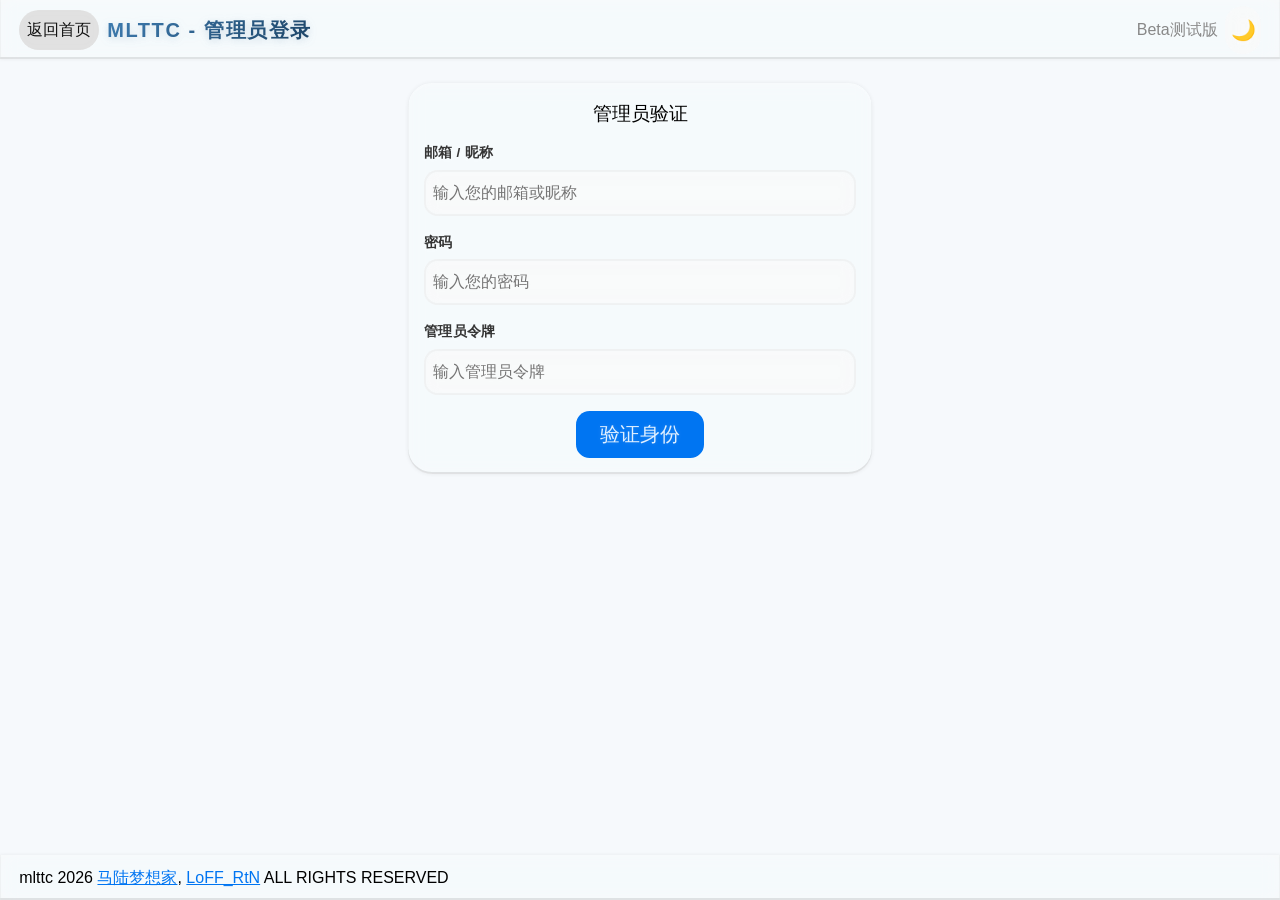
==== index.html @ 86b692af "2" ====
<!DOCTYPE html>
<html lang="zh-CN">

<head>
    <meta charset="UTF-8">
    <meta name="viewport" content="width=device-width, initial-scale=1.0, viewport-fit=cover">
    <title>管理员登录</title>
    <link rel="stylesheet" href="style/index.css">
    <link rel="stylesheet" href="style/timetable.css">
    <script src="lib/ui/init.mjs" type="module"></script>
    <script src="/src/auth-header.js" type="module"></script>
    <!-- Cloudflare Web Analytics -->
    <script defer src='https://static.cloudflareinsights.com/beacon.min.js'
        data-cf-beacon='{"token": "db1de41e202d4b7fbcc030454b8f6a75"}'></script><!-- End Cloudflare Web Analytics -->
</head>

<body>
    <hcw-body-header>
        <hcw-button flat fill style="min-width: 5rem;" id="backBtn">返回首页</hcw-button>
        <div class="logo-area">
            <div class="logo-text">MLTTC - 管理员登录</div>
        </div>
        <p hidden-on-mobile style="margin-left: auto; color: var(--text-muted)">Beta测试版</p>
        <div id="headerAuthArea">
            <hcw-button id="themeToggleBtn" flat icon large aria-label="切换主题">🌙</hcw-button>
        </div>
    </hcw-body-header>

    <hcw-article style="max-width: 32rem; margin: 0 auto;">
        <hcw-card>
            <hcw-card-title style="font-size: 1.2rem; text-align: center;">管理员验证</hcw-card-title>
            <div style="display: flex; flex-direction: column; gap: 1rem; margin-top: 0.5rem;">
                <div class="form-group">
                    <label>邮箱 / 昵称</label>
                    <input hcw-input type="text" id="loginEmail" placeholder="输入您的邮箱或昵称" autocomplete="off">
                </div>
                <div class="form-group">
                    <label>密码</label>
                    <input hcw-input type="password" id="loginPassword" placeholder="输入您的密码">
                </div>
                <div class="form-group">
                    <label>管理员令牌</label>
                    <input hcw-input type="password" id="adminToken" placeholder="输入管理员令牌">
                </div>
                <div id="loginError" class="error-msg" style="display: none;"></div>
                <hcw-button primary large flat id="loginBtn" style="min-width: 8rem; align-self: center;">
                    验证身份
                </hcw-button>
            </div>
        </hcw-card>
    </hcw-article>

    <hcw-body-footer></hcw-body-footer>

    <script>
        const backBtn = document.getElementById('backBtn');
        const loginBtn = document.getElementById('loginBtn');
        const emailInput = document.getElementById('loginEmail');
        const passInput = document.getElementById('loginPassword');
        const tokenInput = document.getElementById('adminToken');
        const errorDiv = document.getElementById('loginError');

        backBtn.addEventListener('click', () => window.location.href = '/index.html');

        loginBtn.addEventListener('click', handleLogin);

        async function handleLogin() {
            const email = emailInput.value.trim();
            const password = passInput.value.trim();
            const token = tokenInput.value.trim();

            // 基本校验
            if (!email) { showError('请输入邮箱或昵称'); return; }
            if (!password) { showError('请输入密码'); return; }
            if (!token) { showError('请输入管理员令牌'); return; }

            loginBtn.disabled = true;
            loginBtn.textContent = '验证中...';

            try {
                // 第一步：调用管理员登录 API（服务端校验邮箱密码 + 管理员权限）
                const res = await fetch('/api/admin-login', {
                    method: 'POST',
                    headers: { 'Content-Type': 'application/json' },
                    body: JSON.stringify({ email, password })
                });

                const data = await res.json();

                if (!res.ok || !data.success) {
                    showError(data.message || '管理员账号或密码错误');
                    loginBtn.disabled = false;
                    loginBtn.textContent = '验证身份';
                    return;
                }

                // 保存 JWT 到 sessionStorage（后续用 Authorization 头发送，绕开 Safari Cookie 限制）
                sessionStorage.setItem('admin_token', data.token);
                sessionStorage.setItem('admin_email', data.email || email);

                // 第二步：获取用户档案，校验管理员令牌
                const adminToken = sessionStorage.getItem('admin_token');
                const profileRes = await fetch('/api/profile', {
                    headers: { 'Authorization': `Bearer ${adminToken}` }
                });

                if (!profileRes.ok) {
                    let errorInfo = '';
                    try {
                        const errorBody = await profileRes.clone().json();
                        errorInfo = JSON.stringify(errorBody);
                    } catch {
                        errorInfo = await profileRes.clone().text();
                    }
                    showError(`获取用户信息失败 (${profileRes.status}): ${errorInfo}`);
                    loginBtn.disabled = false;
                    loginBtn.textContent = '验证身份';
                    return;
                }

                const profileData = await profileRes.json();
                const user = profileData.user || profileData;

                // 校验管理员令牌是否与 USER.adm 匹配（使用宽松比较以兼容类型差异）
                if (!user.adm || user.adm != token) {
                    showError('管理员令牌错误');
                    loginBtn.disabled = false;
                    loginBtn.textContent = '验证身份';
                    return;
                }

                // 验证通过，保存管理员登录状态
                sessionStorage.setItem('admin_logged_in', 'true');

                showError('');
                window.location.href = '/admin-review.html';
            } catch (e) {
                let msg = '网络错误';
                if (e && e.message) msg += `: ${e.message}`;
                else if (e) msg += `: ${String(e)}`;
                showError(msg);
                loginBtn.disabled = false;
                loginBtn.textContent = '验证身份';
            }
        }

        function showError(msg) {
            if (msg) {
                errorDiv.textContent = msg;
                errorDiv.style.display = 'block';
            } else {
                errorDiv.style.display = 'none';
            }
        }

        document.addEventListener('keydown', (e) => {
            if (e.key === 'Enter') handleLogin();
        });
    </script>
</body>

</html>
---- style/index.css ----
@import url('./main.css');
@import url('./derive/deepseek.index.css');
@import url('./derive/group.css');
---- style/timetable.css ----
@import url('./main.css');
@import url('./derive/deepseek.timetable.css');
@import url('./derive/group.css');
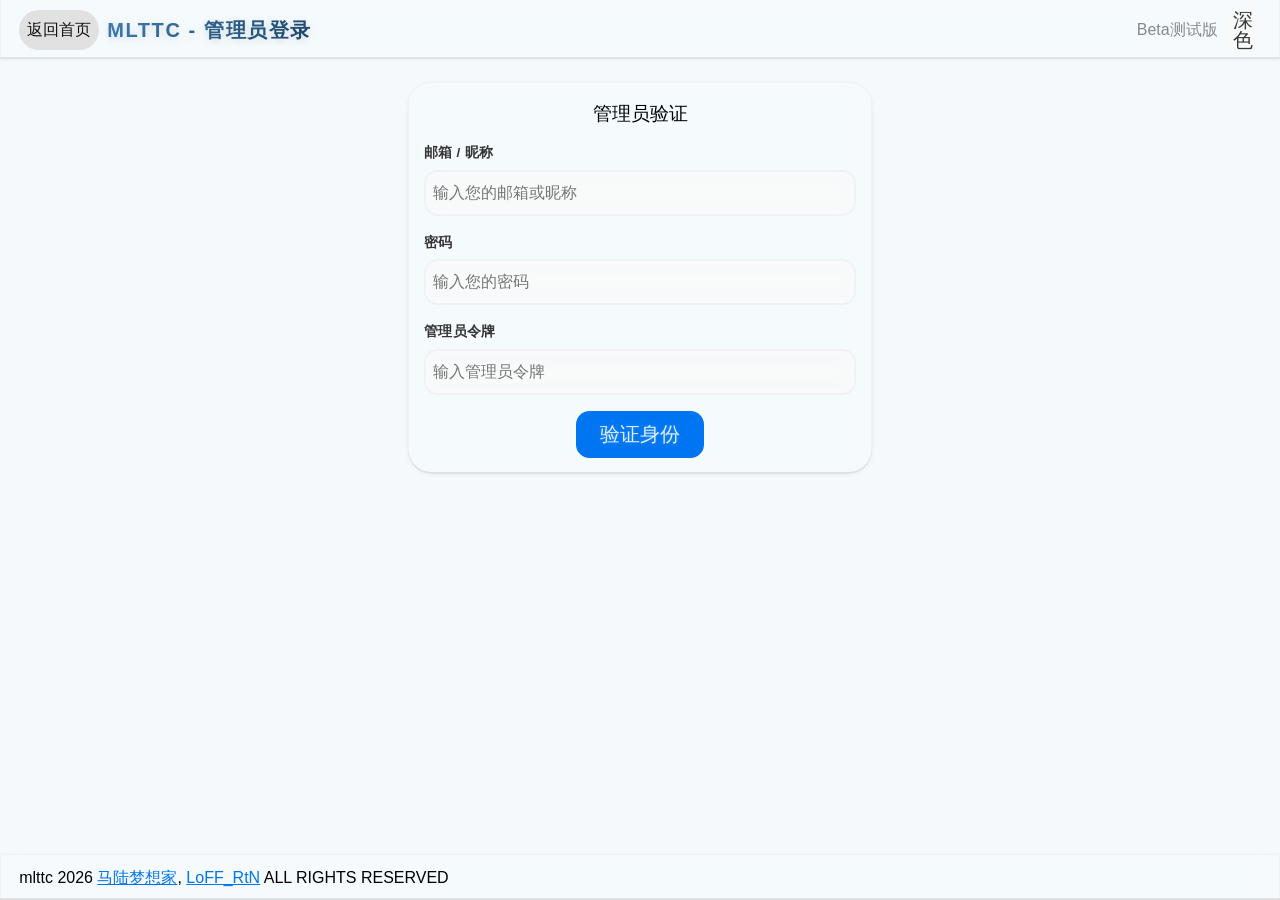
==== commit e4ae37c6: "优化管理员界面" ====
--- a/index.html
+++ b/index.html
@@ -22,7 +22,7 @@
         </div>
         <p hidden-on-mobile style="margin-left: auto; color: var(--text-muted)">Beta测试版</p>
         <div id="headerAuthArea">
-            <hcw-button id="themeToggleBtn" flat icon large aria-label="切换主题">🌙</hcw-button>
+            <hcw-button id="themeToggleBtn" flat icon large aria-label="切换主题">主题</hcw-button>
         </div>
     </hcw-body-header>
 
@@ -133,7 +133,7 @@
                 sessionStorage.setItem('admin_logged_in', 'true');
 
                 showError('');
-                window.location.href = '/admin-review.html';
+                window.location.href = '/admin.html';
             } catch (e) {
                 let msg = '网络错误';
                 if (e && e.message) msg += `: ${e.message}`;
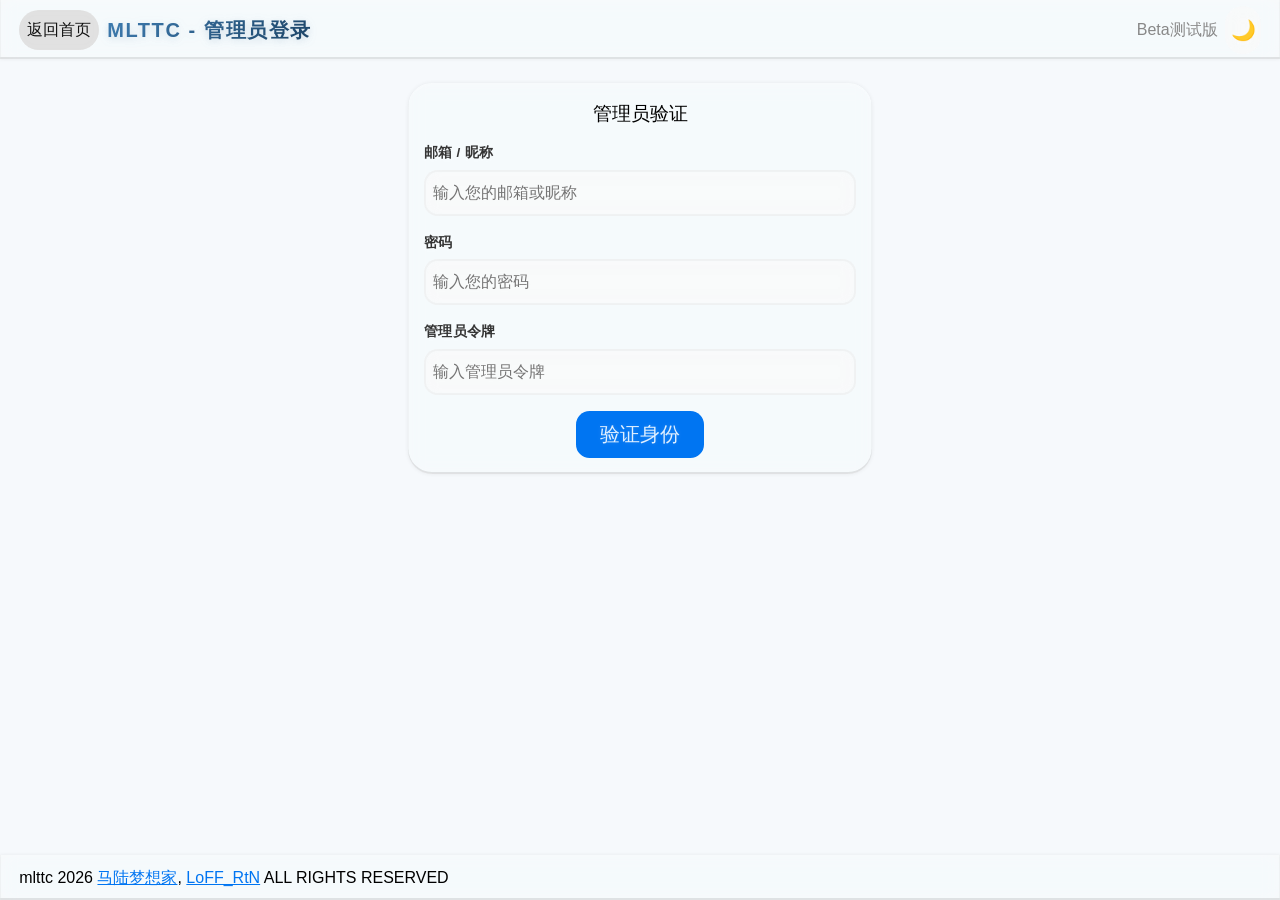
==== commit accc3853: "恢复深色模式表情符号" ====
--- a/index.html
+++ b/index.html
@@ -22,7 +22,7 @@
         </div>
         <p hidden-on-mobile style="margin-left: auto; color: var(--text-muted)">Beta测试版</p>
         <div id="headerAuthArea">
-            <hcw-button id="themeToggleBtn" flat icon large aria-label="切换主题">主题</hcw-button>
+            <hcw-button id="themeToggleBtn" flat icon large aria-label="切换主题">🌙</hcw-button>
         </div>
     </hcw-body-header>
 
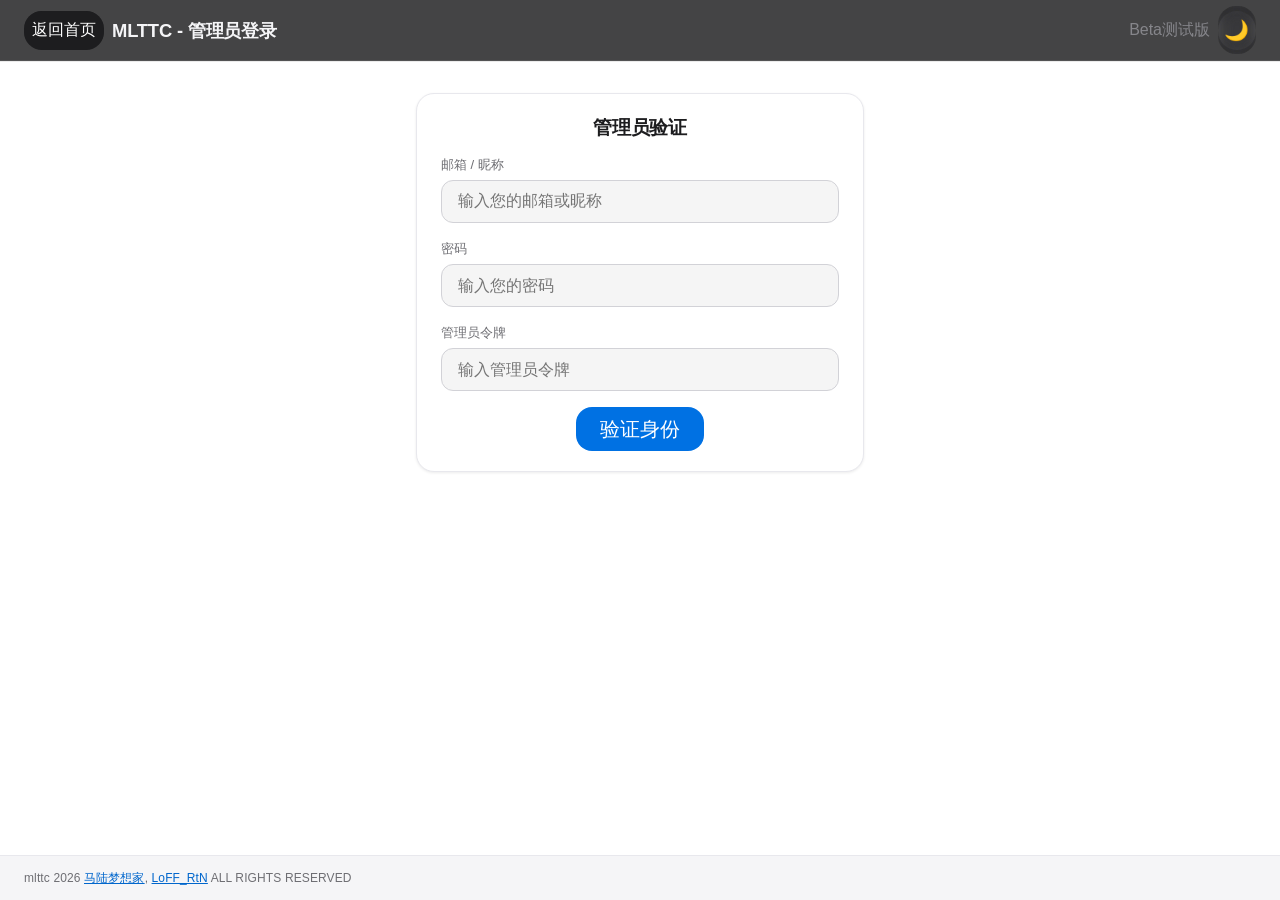
==== commit 82f58329: "增强管理员登录验证，添加管理员令牌检查并优化角色判断逻辑" ====
--- a/index.html
+++ b/index.html
@@ -78,11 +78,11 @@
             loginBtn.textContent = '验证中...';
 
             try {
-                // 第一步：调用管理员登录 API（服务端校验邮箱密码 + 管理员权限）
+                // 调用管理员登录 API：服务端统一校验邮箱密码、adm 列权限与 TAK 管理员令牌
                 const res = await fetch('/api/admin-login', {
                     method: 'POST',
                     headers: { 'Content-Type': 'application/json' },
-                    body: JSON.stringify({ email, password })
+                    body: JSON.stringify({ email, password, adminToken: token })
                 });
 
                 const data = await res.json();
@@ -97,37 +97,6 @@
                 // 保存 JWT 到 sessionStorage（后续用 Authorization 头发送，绕开 Safari Cookie 限制）
                 sessionStorage.setItem('admin_token', data.token);
                 sessionStorage.setItem('admin_email', data.email || email);
-
-                // 第二步：获取用户档案，校验管理员令牌
-                const adminToken = sessionStorage.getItem('admin_token');
-                const profileRes = await fetch('/api/profile', {
-                    headers: { 'Authorization': `Bearer ${adminToken}` }
-                });
-
-                if (!profileRes.ok) {
-                    let errorInfo = '';
-                    try {
-                        const errorBody = await profileRes.clone().json();
-                        errorInfo = JSON.stringify(errorBody);
-                    } catch {
-                        errorInfo = await profileRes.clone().text();
-                    }
-                    showError(`获取用户信息失败 (${profileRes.status}): ${errorInfo}`);
-                    loginBtn.disabled = false;
-                    loginBtn.textContent = '验证身份';
-                    return;
-                }
-
-                const profileData = await profileRes.json();
-                const user = profileData.user || profileData;
-
-                // 校验管理员令牌是否与 USER.adm 匹配（使用宽松比较以兼容类型差异）
-                if (!user.adm || user.adm != token) {
-                    showError('管理员令牌错误');
-                    loginBtn.disabled = false;
-                    loginBtn.textContent = '验证身份';
-                    return;
-                }
 
                 // 验证通过，保存管理员登录状态
                 sessionStorage.setItem('admin_logged_in', 'true');
--- a/style/index.css
+++ b/style/index.css
@@ -1,3 +1,67 @@
-@import url('./main.css');
-@import url('./derive/deepseek.index.css');
-@import url('./derive/group.css');+@import url('./main.css');
+/* 头部右侧认证区域容器 */
+#headerAuthArea {
+    display: flex;
+    align-items: center;
+    gap: 14px;
+}
+
+/* ---------- 按钮网格 ---------- */
+.button-grid {
+    display: grid;
+    grid-template-columns: repeat(auto-fill, minmax(min(15rem, 90vw), 1fr));
+    gap: 1.25rem;
+    margin-top: .25rem;
+}
+
+@media(max-width: 768px) {
+    .button-grid {
+        grid-template-columns: repeat(auto-fill, minmax(min(12rem, 90vw), 1fr));
+    }
+}
+
+@media(max-width: 480px) {
+    .button-grid {
+        grid-template-columns: 1fr;
+    }
+}
+
+@keyframes modalFadeIn {
+    from {
+        opacity: 0;
+    }
+
+    to {
+        opacity: 1;
+    }
+}
+
+@keyframes modalSlideUp {
+    from {
+        opacity: 0;
+        transform: translateY(30px) scale(0.96);
+    }
+
+    to {
+        opacity: 1;
+        transform: translateY(0) scale(1);
+    }
+}
+
+/* Apple 风格错误提示 */
+.error-msg {
+    margin-top: 8px;
+    padding: 10px 16px;
+    font-size: 0.82rem;
+    color: var(--danger);
+    background: rgba(255, 59, 48, 0.08);
+    border: 1px solid rgba(255, 59, 48, 0.25);
+    border-radius: var(--radius-sm);
+    font-weight: 500;
+    display: none;
+}
+
+[data-theme="dark"] .error-msg {
+    background: rgba(255, 69, 58, 0.15);
+    border-color: rgba(255, 69, 58, 0.3);
+}
--- a/style/timetable.css
+++ b/style/timetable.css
@@ -1,3 +1,1167 @@
 @import url('./main.css');
-@import url('./derive/deepseek.timetable.css');
-@import url('./derive/group.css');+/* ============================================
+   时刻表查询系统 - 液态玻璃样式表
+   设计风格：现代简约 · 柔和光影 · 温暖专业
+   完全适配 index.html 中的 class 结构
+   （基于原版升级为磨砂玻璃质感）
+   ============================================ */
+
+/* ---------- 布局溢出控制 ---------- */
+html, body {
+    /* hidden 仅作旧浏览器回退；clip 不创建滚动容器，保证顶部导航栏 sticky 悬浮跟随 */
+    overflow-x: hidden;
+    overflow-x: clip;
+    max-width: 100%;
+}
+
+hcw-article,
+[hcw-article] {
+    overflow: hidden;
+}
+
+/* ---------- 菜单栏 .menu-bar ---------- */
+.menu-bar {
+    display: flex;
+    flex-wrap: wrap;
+    gap: 1rem;
+    justify-content: center;
+    padding: 4px 0;
+}
+
+.menu-btn {
+    flex: 1 1 auto;
+    min-width: 100px;
+    font-size: 0.95rem;
+    font-weight: 500;
+    font-family: var(--font-family);
+    letter-spacing: 0.01em;
+    border: 1px solid var(--border);
+    border-radius: var(--radius-full);
+    cursor: pointer;
+    transition:
+        all var(--transition-normal),
+        transform var(--transition-fast);
+    position: relative;
+    white-space: nowrap;
+    -webkit-user-select: none;
+    user-select: none;
+    -webkit-tap-highlight-color: transparent;
+    outline: none;
+    color: var(--text-secondary);
+    background-color: var(--bg-hover);
+}
+
+.menu-btn[primary] {
+    background-color: var(--primary);
+    border-color: var(--primary);
+    color: #fff;
+}
+
+.menu-btn:hover {
+    background-color: var(--button-bg-hl);
+}
+
+.menu-btn[primary]:hover {
+    background-color: var(--primary-hl);
+}
+
+.menu-btn:focus-visible {
+    box-shadow: var(--shadow-focus);
+}
+
+/* ---------- 表单面板 .form-panel ---------- */
+.form-panel {
+    display: flex;
+    flex-direction: column;
+    gap: 16px;
+}
+
+@keyframes cardEnter {
+    from {
+        opacity: 0;
+        transform: translateY(16px);
+    }
+
+    to {
+        opacity: 1;
+        transform: translateY(0);
+    }
+}
+
+.form-card.hidden {
+    display: none !important;
+}
+
+/* ---------- 两列网格 .grid-2col ---------- */
+.grid-2col {
+    display: grid;
+    grid-template-columns: 1fr 1fr;
+    gap: 18px 16px;
+    align-items: start;
+}
+
+.grid-2col .full-width {
+    grid-column: 1 / -1;
+}
+
+/* ---------- 表单组 .form-group ---------- */
+.form-group {
+    display: flex;
+    flex-direction: column;
+    gap: 6px;
+}
+
+.form-group label {
+    font-size: 0.82rem;
+    font-weight: 500;
+    color: var(--text-secondary);
+    letter-spacing: -0.005em;
+    display: flex;
+    align-items: center;
+    gap: 6px;
+}
+
+.form-group label .optional {
+    font-weight: 400;
+    font-size: 0.78rem;
+    color: var(--text-muted);
+    letter-spacing: 0.01em;
+}
+
+/* 覆盖 label 内可能存在的内联样式 span */
+.form-group label span {
+    font-weight: 700;
+    font-size: 0.9rem;
+    line-height: 1;
+}
+
+.form-group [name="time1"],
+.form-group [name="time2"] {
+    width: 100%;
+    padding: 12px 16px;
+    font-size: 0.92rem;
+    font-family: var(--font-family);
+    color: var(--input-color);
+    background-color: var(--input-bg);
+    border: 1px solid var(--border);
+    border-radius: var(--radius-sm);
+    transition: all var(--transition-fast), box-shadow var(--transition-normal);
+    outline: none;
+    letter-spacing: 0.01em;
+    resize: vertical;
+    min-height: 100px;
+    line-height: 1.6;
+}
+
+.form-group [name="time1"]:focus,
+.form-group [name="time2"]:focus {
+    border-color: var(--primary);
+    box-shadow: var(--shadow-focus);
+}
+
+.max-width {
+    width: 100%;
+}
+
+.lp {
+    font-size: 0.65rem;
+    letter-spacing: 0.02em;
+    opacity: 1;
+}
+
+/* ---------- 表单验证状态 ---------- */
+/* 输入框验证状态 */
+.form-group .input-valid {
+    border-color: var(--success) !important;
+}
+
+.form-group .input-invalid {
+    border-color: var(--danger) !important;
+}
+
+.form-group .input-warning-state {
+    border-color: var(--warning) !important;
+}
+
+.form-group .input-default {
+    border-color: #8881 !important;
+}
+
+/* 验证提示文字状态 */
+.lp.lp-valid {
+    color: var(--success) !important;
+    display: block !important;
+}
+
+.lp.lp-invalid {
+    color: var(--danger) !important;
+    display: block !important;
+}
+
+.lp.lp-warning {
+    color: var(--warning) !important;
+    display: block !important;
+}
+
+.lp.lp-hide {
+    display: none !important;
+}
+
+/* 提示性按钮组 */
+.validation-btn-group {
+    display: flex;
+    gap: 8px;
+    margin-top: 4px;
+}
+
+/* ---------- 结果卡片 .result-card ---------- */
+.result-card {
+    margin-top: 18px;
+    padding: 16px 20px;
+    border-radius: var(--radius-sm);
+    font-size: 0.88rem;
+    line-height: 1.6;
+    border: 1px solid var(--border-light);
+    background: var(--bg-card);
+    color: var(--text-secondary);
+    box-shadow: var(--shadow-xs);
+    animation: resultSlideIn 0.35s cubic-bezier(0.22, 0.61, 0.36, 1) forwards;
+    word-break: break-all;
+}
+
+@keyframes resultSlideIn {
+    from {
+        opacity: 0;
+        transform: translateY(-8px);
+    }
+
+    to {
+        opacity: 1;
+        transform: translateY(0);
+    }
+}
+
+.result-card.hidden {
+    display: none !important;
+}
+
+/* 结果卡片状态变体（JS 动态添加时生效） */
+.result-card.success {
+    background: var(--success);
+    color: var(--success-light);
+}
+
+.result-card.error {
+    background: var(--danger);
+    color: var(--danger-light);
+}
+
+.result-card.info {
+    background: var(--bg-page);
+    color: var(--on-bg-page);
+}
+
+/* 结果卡片内部常见元素 */
+.result-card p {
+    margin: 4px 0;
+}
+
+.result-card strong {
+    color: var(--text-primary);
+    font-weight: 600;
+}
+
+.result-card code,
+.result-card .id-highlight {
+    font-family: var(--font-mono);
+    background: var(--bg-hover);
+    padding: 2px 10px;
+    border-radius: var(--radius-full);
+    font-size: 0.85em;
+    letter-spacing: 0.02em;
+}
+
+/* ---------- 页脚 ---------- */
+footer {
+    text-align: center;
+    padding: 20px 16px;
+    font-size: 0.75rem;
+    color: var(--footer-text);
+    letter-spacing: 0.01em;
+    border-top: 1px solid var(--border-light);
+    margin-top: 8px;
+    background: var(--footer-bg);
+}
+
+footer::before {
+    content: '';
+    font-size: 0.85rem;
+}
+
+/* ---------- 搜索结果区域 .result-area ---------- */
+.result-area {
+    animation: resultSlideIn 0.35s cubic-bezier(0.22, 0.61, 0.36, 1) forwards;
+}
+
+.result-area.hidden {
+    display: none !important;
+}
+
+.result-header {
+    display: flex;
+    align-items: center;
+    justify-content: space-between;
+    margin-bottom: 12px;
+    padding: 0 4px;
+}
+
+#result-count {
+    font-size: 0.85rem;
+    font-weight: 600;
+    color: var(--text-secondary);
+}
+
+/* ---------- 结果列表 ---------- */
+.result-list {
+    display: flex;
+    flex-direction: column;
+    gap: 12px;
+}
+
+/* 搜索页：一行显示 2 个结果（不影响个人主页的竖向列表） */
+#search-result .result-list {
+    display: grid;
+    grid-template-columns: repeat(2, 1fr);
+    gap: 12px;
+}
+
+@media (max-width: 600px) {
+    #search-result .result-list {
+        grid-template-columns: 1fr;
+    }
+}
+
+/* ---------- 结果卡片项 ---------- */
+.result-item {
+    background: var(--bg-card);
+    border: 1px solid var(--border-light);
+    border-radius: var(--radius-md);
+    padding: 18px 20px;
+    box-shadow: var(--shadow-xs);
+    transition: all var(--transition-fast);
+    animation: cardEnter 0.3s ease forwards;
+    opacity: 0;
+    transform: translateY(8px);
+    cursor: pointer;
+}
+
+.result-item:hover {
+    box-shadow: var(--shadow-md);
+    border-color: var(--primary);
+    transform: translateY(-2px);
+}
+
+.result-item-header {
+    display: flex;
+    align-items: center;
+    justify-content: space-between;
+    margin-bottom: 12px;
+    padding-bottom: 10px;
+    border-bottom: 1px solid var(--border-light);
+}
+
+.result-item-id {
+    font-family: var(--font-mono);
+    font-size: 0.72rem;
+    color: var(--text-muted);
+    background: var(--bg-hover);
+    padding: 3px 10px;
+    border-radius: var(--radius-full);
+    letter-spacing: 0.02em;
+}
+
+.result-item-route {
+    font-size: 0.98rem;
+    font-weight: 700;
+    color: var(--text-primary);
+    letter-spacing: -0.01em;
+}
+
+.result-item-body {
+    display: flex;
+    flex-direction: column;
+    gap: 8px;
+}
+
+.result-item-stations {
+    display: flex;
+    align-items: center;
+    gap: 6px;
+    flex-wrap: wrap;
+    font-size: 0.85rem;
+}
+
+.station-label {
+    color: var(--text-muted);
+    font-size: 0.78rem;
+}
+
+.station-name {
+    font-weight: 600;
+    color: var(--text-secondary);
+}
+
+.station-arrow {
+    color: var(--primary);
+    font-weight: 700;
+    margin: 0 2px;
+}
+
+.result-item-times {
+    display: flex;
+    flex-direction: column;
+    gap: 4px;
+    font-size: 0.82rem;
+}
+
+.time-row {
+    display: flex;
+    gap: 8px;
+    align-items: baseline;
+}
+
+.time-label {
+    color: var(--text-muted);
+    min-width: 5.5rem;
+    font-size: 0.78rem;
+    flex-shrink: 0;
+}
+
+.time-value {
+    color: var(--text-secondary);
+    font-family: var(--font-mono);
+    font-size: 0.8rem;
+    word-break: break-all;
+    line-height: 1.4;
+}
+
+.result-item-note {
+    font-size: 0.8rem;
+    color: var(--accent);
+    background: var(--accent-light);
+    border: 1px solid rgba(255, 149, 0, 0.2);
+    padding: 4px 12px;
+    border-radius: var(--radius-full);
+    margin-top: 2px;
+}
+
+.result-item-meta {
+    display: flex;
+    gap: 16px;
+    font-size: 0.75rem;
+    color: var(--text-muted);
+    margin-top: 4px;
+    padding-top: 6px;
+    border-top: 1px dashed var(--border-light);
+}
+
+/* .result-item-actions moved to group.css */
+
+/* 结果页脚 */
+.result-footer {
+    display: flex;
+    justify-content: center;
+    margin-top: 16px;
+    padding-top: 12px;
+    border-top: 1px solid var(--border-light);
+}
+
+/* 结果区域响应式 */
+@media (max-width: 768px) {
+    .result-item {
+        padding: 12px 14px;
+    }
+
+    .result-item-route {
+        font-size: 0.9rem;
+    }
+
+    .result-item-stations {
+        font-size: 0.82rem;
+    }
+
+    .result-item-meta {
+        flex-direction: column;
+        gap: 4px;
+    }
+
+    .time-row {
+        flex-direction: column;
+        gap: 2px;
+    }
+
+    .time-label {
+        min-width: auto;
+    }
+}
+
+/* ---------- 响应式设计 ---------- */
+@media (max-width: 768px) {
+    .menu-bar {
+        gap: .25rem;
+    }
+
+    .menu-btn {
+        min-width: 80px;
+        border-radius: var(--radius-sm);
+    }
+
+    .grid-2col {
+        grid-template-columns: 1fr;
+        gap: 14px;
+    }
+
+    .btn-group {
+        gap: 8px;
+        margin-top: 16px;
+    }
+
+    .result-card {
+        padding: 14px 16px;
+        font-size: 0.84rem;
+    }
+}
+
+@media (max-width: 480px) {
+    .menu-btn {
+        min-width: 60px;
+        flex: 1 1 calc(50% - 6px);
+        border-radius: var(--radius-xs);
+    }
+
+    .form-group label {
+        font-size: 0.8rem;
+    }
+
+    .form-group input[type="text"] {
+        padding: 10px 12px;
+        font-size: 0.84rem;
+        border-radius: var(--radius-xs);
+    }
+
+    .result-card {
+        padding: 12px 14px;
+        font-size: 0.8rem;
+        border-radius: var(--radius-xs);
+    }
+
+    footer {
+        font-size: 0.72rem;
+        padding: 14px 10px;
+    }
+}
+
+@media (min-width: 1024px) {
+    .grid-2col {
+        gap: 22px 20px;
+    }
+}
+
+/* ---------- 辅助与无障碍 ---------- */
+@media (prefers-reduced-motion: reduce) {
+
+    *,
+    *::before,
+    *::after {
+        animation-duration: 0.01ms !important;
+        animation-iteration-count: 1 !important;
+        transition-duration: 0.01ms !important;
+    }
+
+    html {
+        scroll-behavior: auto;
+    }
+}
+
+@media (prefers-contrast: high) {
+    :root {
+        --border: #767676;
+        --border-light: #888;
+        --text-muted: #555;
+        --text-placeholder: #666;
+    }
+
+    .form-group input[type="text"] {
+        border-width: 2px;
+    }
+
+    .menu-btn {
+        border-width: 2px;
+    }
+}
+
+@media print {
+    body {
+        background: #fff;
+        padding: 0;
+    }
+
+    .dashboard {
+        max-width: 100%;
+        box-shadow: none;
+    }
+
+    .menu-bar,
+    .btn-group,
+    .btn-primary,
+    .btn-secondary {
+        display: none;
+    }
+
+    .result-card {
+        border: 1px solid #ccc;
+        background: #fafafa;
+    }
+}
+
+/* ============================================
+   深色结果页样式（Apple 深色模式）
+   设计风格：深色背景 · 高对比 · 蓝强调
+   ============================================ */
+
+/* ── 结果区域容器 ── */
+[data-theme="dark"] .result-area {
+    margin-top: 28px;
+    background: var(--bg-card);
+    border: 1px solid var(--border-light);
+    border-radius: var(--radius-md);
+    padding: 20px 20px 16px;
+    max-width: 100%;
+    box-sizing: border-box;
+    overflow-x: hidden;
+}
+
+/* ── 结果头部 ── */
+[data-theme="dark"] .result-area .result-header {
+    display: flex;
+    align-items: center;
+    justify-content: space-between;
+    margin-bottom: 14px;
+    padding: 0 2px 12px;
+    border-bottom: 1px solid var(--border-light);
+}
+
+[data-theme="dark"] .result-area #result-count {
+    font-size: 0.82rem;
+    font-weight: 600;
+    color: var(--text-secondary);
+    letter-spacing: 0.01em;
+}
+
+/* ── 结果列表 ── */
+[data-theme="dark"] .result-area .result-list {
+    display: flex;
+    flex-direction: column;
+    gap: 12px;
+}
+
+/* ── 结果卡片项 ── */
+[data-theme="dark"] .result-area .result-item {
+    background: var(--bg-card);
+    border: 1px solid var(--border-light);
+    border-radius: var(--radius-sm);
+    padding: 14px 16px;
+    box-shadow: var(--shadow-xs);
+    transition: all 0.25s ease;
+    animation: resultItemIn 0.35s cubic-bezier(0.22, 0.61, 0.36, 1) forwards;
+    opacity: 0;
+    transform: translateY(8px);
+    max-width: 100%;
+    box-sizing: border-box;
+    overflow: hidden;
+    cursor: pointer;
+}
+
+@keyframes resultItemIn {
+    to {
+        opacity: 1;
+        transform: translateY(0);
+    }
+}
+
+[data-theme="dark"] .result-area .result-item:hover {
+    border-color: var(--primary);
+    box-shadow: var(--shadow-md);
+}
+
+[data-theme="dark"] .result-area .result-item-header {
+    display: flex;
+    align-items: center;
+    justify-content: space-between;
+    margin-bottom: 10px;
+    padding-bottom: 8px;
+    border-bottom: 1px solid var(--border-light);
+}
+
+[data-theme="dark"] .result-area .result-item-id {
+    font-family: var(--font-mono);
+    font-size: 0.72rem;
+    color: var(--text-muted);
+    background: var(--bg-hover);
+    padding: 2px 10px;
+    border-radius: var(--radius-full);
+    letter-spacing: 0.02em;
+}
+
+[data-theme="dark"] .result-area .result-item-route {
+    font-size: 0.92rem;
+    font-weight: 700;
+    color: var(--text-primary);
+    letter-spacing: -0.01em;
+}
+
+[data-theme="dark"] .result-area .result-item-body {
+    display: flex;
+    flex-direction: column;
+    gap: 8px;
+}
+
+[data-theme="dark"] .result-area .result-item-stations {
+    display: flex;
+    align-items: center;
+    gap: 6px;
+    flex-wrap: wrap;
+    font-size: 0.85rem;
+}
+
+[data-theme="dark"] .result-area .station-label {
+    color: var(--text-muted);
+    font-size: 0.76rem;
+}
+
+[data-theme="dark"] .result-area .station-name {
+    font-weight: 600;
+    color: var(--text-secondary);
+}
+
+[data-theme="dark"] .result-area .station-arrow {
+    color: var(--primary);
+    opacity: 0.8;
+    font-weight: 700;
+    margin: 0 2px;
+}
+
+[data-theme="dark"] .result-area .result-item-note {
+    font-size: 0.78rem;
+    color: var(--accent);
+    background: var(--accent-light);
+    border: 1px solid rgba(255, 179, 64, 0.25);
+    padding: 4px 12px;
+    border-radius: var(--radius-full);
+}
+
+[data-theme="dark"] .result-area .result-item-meta {
+    display: flex;
+    gap: 16px;
+    font-size: 0.74rem;
+    color: var(--text-muted);
+    margin-top: 4px;
+    padding-top: 6px;
+    border-top: 1px dashed var(--border-light);
+}
+
+[data-theme="dark"] .result-area .result-item-actions {
+    display: flex;
+    justify-content: flex-end;
+    margin-top: 8px;
+    padding-top: 8px;
+    border-top: 1px solid var(--border-light);
+}
+
+/* ── 查看详情按钮 (缩小版) ── */
+[data-theme="dark"] .result-area .view-detail-btn {
+    display: inline-flex;
+    align-items: center;
+    justify-content: center;
+    gap: 3px;
+    min-width: 3.6rem;
+    padding: 4px 12px;
+    font-size: 0.72rem;
+    font-weight: 500;
+    background: var(--button-bg);
+    color: var(--text-secondary);
+    border: 1px solid var(--border-light);
+    border-radius: var(--radius-full);
+    cursor: pointer;
+    transition: all 0.2s ease;
+    letter-spacing: 0.01em;
+    line-height: 1.3;
+}
+
+[data-theme="dark"] .result-area .view-detail-btn:hover {
+    background: var(--button-bg-hl);
+    color: #fff;
+    border-color: var(--primary);
+}
+
+[data-theme="dark"] .result-area .view-detail-btn:active {
+    transform: scale(0.96);
+}
+
+/* ── 结果页脚 + 关闭按钮 ── */
+[data-theme="dark"] .result-area .result-footer {
+    display: flex;
+    justify-content: center;
+    margin-top: 14px;
+    padding-top: 10px;
+    border-top: 1px solid var(--border-light);
+    max-width: 100%;
+    box-sizing: border-box;
+    overflow: hidden;
+}
+
+[data-theme="dark"] .result-area #result-close-btn {
+    display: inline-flex;
+    align-items: center;
+    justify-content: center;
+    gap: 6px;
+    min-width: 7rem;
+    padding: 8px 20px;
+    font-size: 0.82rem;
+    font-weight: 500;
+    background: var(--button-bg);
+    color: var(--text-secondary);
+    border: 1px solid var(--border-light);
+    border-radius: var(--radius-full);
+    cursor: pointer;
+    transition: all 0.25s ease;
+    letter-spacing: 0.02em;
+}
+
+[data-theme="dark"] .result-area #result-close-btn::before {
+    content: '✕';
+    font-size: 0.7rem;
+    opacity: 0.6;
+    transition: opacity 0.2s ease;
+}
+
+[data-theme="dark"] .result-area #result-close-btn:hover {
+    background: rgba(255, 69, 58, 0.15);
+    color: var(--danger);
+    border-color: rgba(255, 69, 58, 0.35);
+}
+
+[data-theme="dark"] .result-area #result-close-btn:hover::before {
+    opacity: 1;
+}
+
+[data-theme="dark"] .result-area #result-close-btn:active {
+    transform: scale(0.96);
+}
+
+/* ── 时间显示 ── */
+[data-theme="dark"] .result-area .time-value {
+    color: var(--text-secondary);
+    font-family: var(--font-mono);
+    font-size: 0.78rem;
+}
+
+[data-theme="dark"] .result-area .time-label {
+    color: var(--text-muted);
+    font-size: 0.76rem;
+    min-width: 5.5rem;
+    flex-shrink: 0;
+}
+
+/* ── 结果区域响应式 ── */
+@media (max-width: 768px) {
+    [data-theme="dark"] .result-area {
+        margin-top: 22px;
+        padding: 16px 14px 14px;
+    }
+
+    [data-theme="dark"] .result-area .result-item {
+        padding: 12px 12px;
+    }
+
+    [data-theme="dark"] .result-area .result-item-route {
+        font-size: 0.85rem;
+    }
+
+    [data-theme="dark"] .result-area .result-item-meta {
+        flex-direction: column;
+        gap: 2px;
+    }
+
+    [data-theme="dark"] .result-area .result-header {
+        flex-wrap: wrap;
+        gap: 6px;
+    }
+
+    [data-theme="dark"] .result-area #result-close-btn {
+        min-width: 5rem;
+        padding: 6px 14px;
+        font-size: 0.78rem;
+    }
+}
+
+@media (max-width: 480px) {
+    [data-theme="dark"] .result-area {
+        margin-top: 16px;
+        padding: 12px 10px 12px;
+        border-radius: var(--radius-sm);
+    }
+
+    [data-theme="dark"] .result-area .result-item {
+        padding: 10px 10px;
+    }
+
+    [data-theme="dark"] .result-area .result-item-stations {
+        font-size: 0.78rem;
+    }
+
+    [data-theme="dark"] .result-area .view-detail-btn {
+        min-width: 3rem;
+        padding: 3px 8px;
+        font-size: 0.68rem;
+    }
+
+    [data-theme="dark"] .result-area #result-close-btn {
+        min-width: 4rem;
+        padding: 5px 12px;
+        font-size: 0.74rem;
+    }
+}
+
+@keyframes modalFadeIn {
+    from {
+        opacity: 0;
+    }
+
+    to {
+        opacity: 1;
+    }
+}
+
+@keyframes modalSlideUp {
+    from {
+        opacity: 0;
+        transform: translateY(30px) scale(0.96);
+    }
+
+    to {
+        opacity: 1;
+        transform: translateY(0) scale(1);
+    }
+}
+
+.error-msg {
+    margin-top: 8px;
+    padding: 10px 16px;
+    font-size: 0.82rem;
+    color: var(--danger);
+    background: rgba(255, 59, 48, 0.08);
+    border: 1px solid rgba(255, 59, 48, 0.25);
+    border-radius: var(--radius-sm);
+    font-weight: 500;
+    display: none;
+}
+
+[data-theme="dark"] .error-msg {
+    background: rgba(255, 69, 58, 0.15);
+    border-color: rgba(255, 69, 58, 0.3);
+}
+
+/* ---------- 响应式设计 ---------- */
+@media (max-width: 1024px) {
+    .button-grid {
+        grid-template-columns: repeat(3, 1fr);
+    }
+
+    .page-title-section h2 {
+        font-size: 1.9rem;
+    }
+}
+
+@media (max-width: 768px) {
+    .button-grid {
+        grid-template-columns: repeat(2, 1fr);
+        gap: 14px;
+    }
+    .page-title-section h2 {
+        font-size: 1.7rem;
+    }
+}
+
+@media (max-width: 480px) {
+    .logout-small {
+        padding: 4px 10px;
+        font-size: 0.72rem;
+    }
+
+    .button-grid {
+        grid-template-columns: 1fr 1fr;
+        gap: 10px;
+    }
+    .card-icon {
+        width: 42px;
+        height: 42px;
+        font-size: 1.5rem;
+    }
+    .page-title-section h2 {
+        font-size: 1.4rem;
+    }
+
+    .page-title-section p {
+        font-size: 0.8rem;
+        padding: 4px 12px;
+    }
+}
+
+/* ---------- 浮动通知弹窗 .notification-popup ---------- */
+.notification-popup {
+    position: fixed;
+    top: 20px;
+    left: 50%;
+    transform: translateX(-50%);
+    padding: 12px 24px;
+    border-radius: var(--radius-md);
+    z-index: 9999;
+    font-size: 0.85rem;
+    font-weight: 500;
+    -webkit-backdrop-filter: blur(12px);
+    backdrop-filter: blur(12px);
+    box-shadow: var(--shadow-md);
+    border: 1px solid rgba(255, 255, 255, 0.3);
+    animation: notificationSlide 2.5s ease forwards;
+    pointer-events: none;
+    text-align: center;
+    max-width: 90vw;
+    line-height: 1.5;
+}
+
+.notification-popup.notification-success {
+    background: rgba(52, 199, 89, 0.95);
+    color: white;
+}
+
+.notification-popup.notification-error {
+    background: rgba(255, 59, 48, 0.95);
+    color: white;
+}
+
+.notification-popup.notification-info {
+    background: rgba(0, 113, 227, 0.95);
+    color: white;
+}
+
+@keyframes notificationSlide {
+    0% {
+        opacity: 0;
+        transform: translateX(-50%) translateY(-20px);
+    }
+    15% {
+        opacity: 1;
+        transform: translateX(-50%) translateY(0);
+    }
+    85% {
+        opacity: 1;
+        transform: translateX(-50%) translateY(0);
+    }
+    100% {
+        opacity: 0;
+        transform: translateX(-50%) translateY(-20px);
+    }
+}
+
+@media (max-width: 480px) {
+    .notification-popup {
+        top: 12px;
+        padding: 10px 16px;
+        font-size: 0.8rem;
+        max-width: 95vw;
+    }
+}
+
+/* ---------- 结果卡片扩展 ---------- */
+.result-item .result-item-times-toggle {
+    display: flex;
+    gap: 6px;
+    margin-top: 4px;
+}
+
+/* 结果项备注区域 */
+.result-item .result-item-extra {
+    margin-top: 6px;
+}
+
+/* 删除按钮确认状态 */
+#submitDeleteBtn[confirming] {
+    animation: pulseDanger 1s ease infinite;
+}
+
+@keyframes pulseDanger {
+    0%, 100% {
+        filter: brightness(1);
+    }
+    50% {
+        filter: brightness(1.3);
+    }
+}
+
+/* 空结果状态 */
+.result-empty {
+    display: flex;
+    flex-direction: column;
+    align-items: center;
+    justify-content: center;
+    padding: 32px 16px;
+    color: var(--text-muted);
+    font-size: 0.85rem;
+    gap: 8px;
+}
+
+.result-empty::before {
+    content: '📭';
+    font-size: 2rem;
+    opacity: 0.6;
+}
+
+/* ============ 分页栏 .pagination-bar（admin-review / admin-users 使用） ============ */
+.pagination-bar {
+    display: flex;
+    align-items: center;
+    justify-content: center;
+    gap: 8px;
+    margin-top: 12px;
+}
+
+.pagination-bar hcw-button,
+.pagination-bar button {
+    font-size: 0.82rem;
+}
+
+[data-theme="dark"] .pagination-bar {
+    color: #bbb;
+}
+
+[data-theme="dark"] .pagination-bar hcw-button,
+[data-theme="dark"] .pagination-bar button {
+    background: rgba(50, 52, 55, 0.6) !important;
+    color: #e0e0e0 !important;
+    border: 1px solid rgba(255, 255, 255, 0.08) !important;
+}
+
+[data-theme="dark"] .pagination-bar hcw-button:hover,
+[data-theme="dark"] .pagination-bar button:hover {
+    background: rgba(60, 62, 65, 0.8) !important;
+    color: #ffffff !important;
+    border-color: rgba(0, 117, 242, 0.4) !important;
+}
+
+[data-theme="dark"] .pagination-bar hcw-button:disabled,
+[data-theme="dark"] .pagination-bar button:disabled {
+    opacity: 0.3 !important;
+    background: rgba(40, 42, 45, 0.4) !important;
+    border-color: transparent !important;
+}
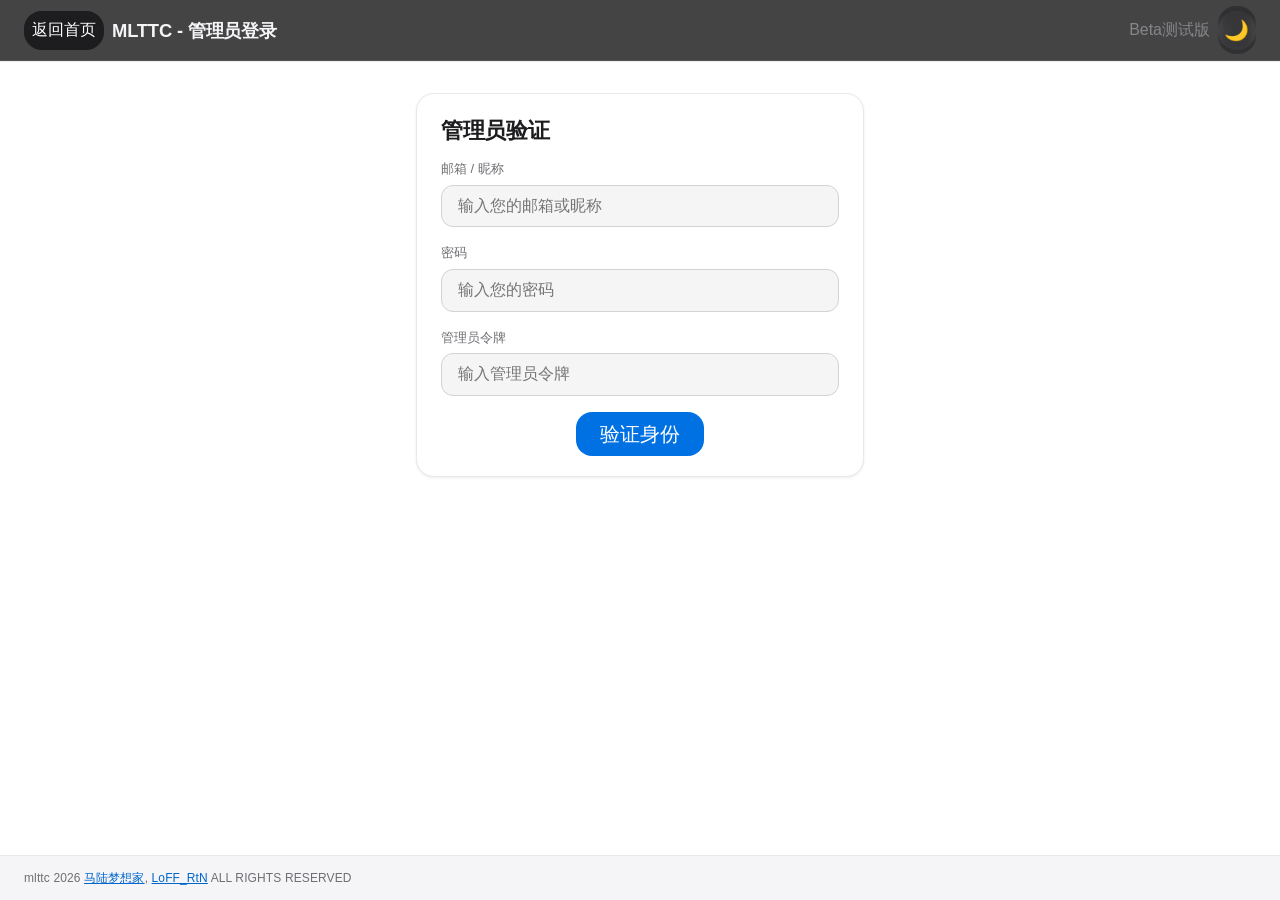
==== commit e0d417f8: "feat: refactor styles and add password hashing utilities - Remove unused CSS files: group.css, link." ====
--- a/index.html
+++ b/index.html
@@ -16,20 +16,20 @@
 
 <body>
     <hcw-body-header>
-        <hcw-button flat fill style="min-width: 5rem;" id="backBtn">返回首页</hcw-button>
+        <hcw-button flat fill class="btn-min-md" id="backBtn">返回首页</hcw-button>
         <div class="logo-area">
             <div class="logo-text">MLTTC - 管理员登录</div>
         </div>
-        <p hidden-on-mobile style="margin-left: auto; color: var(--text-muted)">Beta测试版</p>
+        <p hidden-on-mobile class="header-note">Beta测试版</p>
         <div id="headerAuthArea">
             <hcw-button id="themeToggleBtn" flat icon large aria-label="切换主题">🌙</hcw-button>
         </div>
     </hcw-body-header>
 
-    <hcw-article style="max-width: 32rem; margin: 0 auto;">
+    <hcw-article class="narrow-article">
         <hcw-card>
-            <hcw-card-title style="font-size: 1.2rem; text-align: center;">管理员验证</hcw-card-title>
-            <div style="display: flex; flex-direction: column; gap: 1rem; margin-top: 0.5rem;">
+            <hcw-card-title class="card-title-center">管理员验证</hcw-card-title>
+            <div class="form-stack">
                 <div class="form-group">
                     <label>邮箱 / 昵称</label>
                     <input hcw-input type="text" id="loginEmail" placeholder="输入您的邮箱或昵称" autocomplete="off">
@@ -42,8 +42,8 @@
                     <label>管理员令牌</label>
                     <input hcw-input type="password" id="adminToken" placeholder="输入管理员令牌">
                 </div>
-                <div id="loginError" class="error-msg" style="display: none;"></div>
-                <hcw-button primary large flat id="loginBtn" style="min-width: 8rem; align-self: center;">
+                <div id="loginError" class="error-msg"></div>
+                <hcw-button primary large flat id="loginBtn" class="btn-min-xl self-center">
                     验证身份
                 </hcw-button>
             </div>
@@ -59,6 +59,8 @@
         const passInput = document.getElementById('loginPassword');
         const tokenInput = document.getElementById('adminToken');
         const errorDiv = document.getElementById('loginError');
+
+        console.log("V0.1.2.1");
 
         backBtn.addEventListener('click', () => window.location.href = '/index.html');
 
--- a/style/index.css
+++ b/style/index.css
@@ -1,4 +1,4 @@
-@import url('./main.css');
+@import url('./main.css');
 /* 头部右侧认证区域容器 */
 #headerAuthArea {
     display: flex;
@@ -26,6 +26,136 @@
     }
 }
 
+/* ---------- 管理员面板：功能菜单按钮 ---------- */
+.admin-dashboard-grid {
+    display: grid;
+    grid-template-columns: repeat(auto-fill, minmax(min(10rem, 100%), 1fr));
+    gap: 0.9rem;
+    margin-top: 0.75rem;
+}
+
+.admin-dashboard-grid>.dashboard-btn {
+    /* hcw-button 内部（阴影 DOM）外观钩子 */
+    --hcw-button-radius: var(--radius-lg);
+    --hcw-button-padding: 0.9rem 0.75rem;
+    --hcw-button-font-size: 0.95rem;
+    --hcw-button-min-height: 5.25rem;
+    --hcw-button-gap: 0.3rem;
+    /* 悬停配色：阴影 DOM 内部按钮使用 */
+    --button-bg-hl: var(--primary-bg);
+    --button-color-hl: var(--primary);
+
+    width: 100%;
+    min-height: 5.25rem;
+    padding: 0;
+    /* 撑满网格单元，避免内部按钮宽度收缩 */
+    align-items: stretch;
+    border: 1px solid var(--border-light);
+    border-radius: var(--radius-lg);
+    background-color: var(--bg-hover);
+    color: var(--text-primary);
+    font-weight: 600;
+    box-shadow: none;
+    transition: var(--transition-normal);
+    transition-property: transform, background-color, border-color, box-shadow;
+}
+
+.admin-dashboard-grid>.dashboard-btn:hover:not([disabled]) {
+    background-color: var(--primary-bg);
+    border-color: var(--primary);
+    color: var(--primary);
+    transform: translateY(-2px);
+    box-shadow: 0 6px 16px rgba(0, 113, 227, 0.14);
+}
+
+.admin-dashboard-grid>.dashboard-btn:active:not([disabled]) {
+    transform: scale(0.97);
+}
+
+/* 主按钮（时刻表审核）：内部按钮自带填充色，主机去掉边框避免出现灰边 */
+.admin-dashboard-grid>.dashboard-btn[primary] {
+    background-color: transparent;
+    border-color: transparent;
+}
+
+.admin-dashboard-grid>.dashboard-btn[primary]:hover:not([disabled]) {
+    background-color: transparent;
+    border-color: transparent;
+    color: var(--on-primary);
+    transform: translateY(-2px);
+    box-shadow: 0 6px 18px rgba(0, 113, 227, 0.3);
+}
+
+.admin-dashboard-grid>.dashboard-btn[disabled] {
+    background-color: transparent;
+    border-style: dashed;
+    border-color: var(--border-light);
+    color: var(--text-muted);
+    cursor: not-allowed;
+    opacity: 0.55;
+    transform: none;
+    box-shadow: none;
+}
+
+/* 深色模式：提高未实现项的对比度 */
+[data-theme="dark"] .admin-dashboard-grid>.dashboard-btn {
+    background-color: rgba(255, 255, 255, 0.06);
+    border-color: rgba(255, 255, 255, 0.1);
+}
+
+[data-theme="dark"] .admin-dashboard-grid>.dashboard-btn:hover:not([disabled]) {
+    background-color: rgba(41, 151, 255, 0.16);
+    border-color: rgba(41, 151, 255, 0.4);
+    color: var(--primary-light);
+    box-shadow: 0 6px 18px rgba(0, 0, 0, 0.35);
+}
+
+/* 移动端：两列布局 + 更紧凑的尺寸 */
+@media(max-width: 768px) {
+    .admin-dashboard-grid {
+        grid-template-columns: repeat(2, minmax(0, 1fr));
+        gap: 0.75rem;
+    }
+}
+
+@media(max-width: 480px) {
+    .admin-dashboard-grid {
+        gap: 0.6rem;
+        margin-top: 0.5rem;
+    }
+
+    .admin-dashboard-grid>.dashboard-btn {
+        --hcw-button-min-height: 4.5rem;
+        --hcw-button-font-size: 0.88rem;
+        --hcw-button-padding: 0.7rem 0.5rem;
+
+        min-height: 4.5rem;
+    }
+}
+
+/* ---------- 身份标签 ---------- */
+.role-badge {
+    display: inline-block;
+    font-weight: 600;
+    line-height: 1.7;
+    border-radius: var(--radius-full);
+}
+
+.role-badge.role-admin {
+    color: var(--success);
+}
+
+/* 站长：紫底白字 */
+.role-badge.role-station {
+    color: #ffffff;
+    background-color: #7c3aed;
+    padding: 0 0.6rem;
+}
+
+.role-badge.role-user {
+    color: var(--text-muted);
+}
+
 @keyframes modalFadeIn {
     from {
         opacity: 0;
@@ -50,6 +180,8 @@
 
 /* Apple 风格错误提示 */
 .error-msg {
+    /* 默认隐藏，由页面脚本（showError）切换显隐 */
+    display: none;
     margin-top: 8px;
     padding: 10px 16px;
     font-size: 0.82rem;
--- a/style/timetable.css
+++ b/style/timetable.css
@@ -28,54 +28,7 @@
     padding: 4px 0;
 }
 
-.menu-btn {
-    flex: 1 1 auto;
-    min-width: 100px;
-    font-size: 0.95rem;
-    font-weight: 500;
-    font-family: var(--font-family);
-    letter-spacing: 0.01em;
-    border: 1px solid var(--border);
-    border-radius: var(--radius-full);
-    cursor: pointer;
-    transition:
-        all var(--transition-normal),
-        transform var(--transition-fast);
-    position: relative;
-    white-space: nowrap;
-    -webkit-user-select: none;
-    user-select: none;
-    -webkit-tap-highlight-color: transparent;
-    outline: none;
-    color: var(--text-secondary);
-    background-color: var(--bg-hover);
-}
-
-.menu-btn[primary] {
-    background-color: var(--primary);
-    border-color: var(--primary);
-    color: #fff;
-}
-
-.menu-btn:hover {
-    background-color: var(--button-bg-hl);
-}
-
-.menu-btn[primary]:hover {
-    background-color: var(--primary-hl);
-}
-
-.menu-btn:focus-visible {
-    box-shadow: var(--shadow-focus);
-}
-
-/* ---------- 表单面板 .form-panel ---------- */
-.form-panel {
-    display: flex;
-    flex-direction: column;
-    gap: 16px;
-}
-
+/* 卡片入场动画（供 .form-card / .result-card 使用） */
 @keyframes cardEnter {
     from {
         opacity: 0;
@@ -159,10 +112,6 @@
     box-shadow: var(--shadow-focus);
 }
 
-.max-width {
-    width: 100%;
-}
-
 .lp {
     font-size: 0.65rem;
     letter-spacing: 0.02em;
@@ -205,13 +154,6 @@
 
 .lp.lp-hide {
     display: none !important;
-}
-
-/* 提示性按钮组 */
-.validation-btn-group {
-    display: flex;
-    gap: 8px;
-    margin-top: 4px;
 }
 
 /* ---------- 结果卡片 .result-card ---------- */
@@ -307,20 +249,6 @@
     display: none !important;
 }
 
-.result-header {
-    display: flex;
-    align-items: center;
-    justify-content: space-between;
-    margin-bottom: 12px;
-    padding: 0 4px;
-}
-
-#result-count {
-    font-size: 0.85rem;
-    font-weight: 600;
-    color: var(--text-secondary);
-}
-
 /* ---------- 结果列表 ---------- */
 .result-list {
     display: flex;
@@ -417,34 +345,6 @@
     margin: 0 2px;
 }
 
-.result-item-times {
-    display: flex;
-    flex-direction: column;
-    gap: 4px;
-    font-size: 0.82rem;
-}
-
-.time-row {
-    display: flex;
-    gap: 8px;
-    align-items: baseline;
-}
-
-.time-label {
-    color: var(--text-muted);
-    min-width: 5.5rem;
-    font-size: 0.78rem;
-    flex-shrink: 0;
-}
-
-.time-value {
-    color: var(--text-secondary);
-    font-family: var(--font-mono);
-    font-size: 0.8rem;
-    word-break: break-all;
-    line-height: 1.4;
-}
-
 .result-item-note {
     font-size: 0.8rem;
     color: var(--accent);
@@ -467,15 +367,6 @@
 
 /* .result-item-actions moved to group.css */
 
-/* 结果页脚 */
-.result-footer {
-    display: flex;
-    justify-content: center;
-    margin-top: 16px;
-    padding-top: 12px;
-    border-top: 1px solid var(--border-light);
-}
-
 /* 结果区域响应式 */
 @media (max-width: 768px) {
     .result-item {
@@ -494,15 +385,6 @@
         flex-direction: column;
         gap: 4px;
     }
-
-    .time-row {
-        flex-direction: column;
-        gap: 2px;
-    }
-
-    .time-label {
-        min-width: auto;
-    }
 }
 
 /* ---------- 响应式设计 ---------- */
@@ -511,11 +393,6 @@
         gap: .25rem;
     }
 
-    .menu-btn {
-        min-width: 80px;
-        border-radius: var(--radius-sm);
-    }
-
     .grid-2col {
         grid-template-columns: 1fr;
         gap: 14px;
@@ -533,12 +410,6 @@
 }
 
 @media (max-width: 480px) {
-    .menu-btn {
-        min-width: 60px;
-        flex: 1 1 calc(50% - 6px);
-        border-radius: var(--radius-xs);
-    }
-
     .form-group label {
         font-size: 0.8rem;
     }
@@ -592,10 +463,6 @@
     }
 
     .form-group input[type="text"] {
-        border-width: 2px;
-    }
-
-    .menu-btn {
         border-width: 2px;
     }
 }
@@ -639,23 +506,6 @@
     max-width: 100%;
     box-sizing: border-box;
     overflow-x: hidden;
-}
-
-/* ── 结果头部 ── */
-[data-theme="dark"] .result-area .result-header {
-    display: flex;
-    align-items: center;
-    justify-content: space-between;
-    margin-bottom: 14px;
-    padding: 0 2px 12px;
-    border-bottom: 1px solid var(--border-light);
-}
-
-[data-theme="dark"] .result-area #result-count {
-    font-size: 0.82rem;
-    font-weight: 600;
-    color: var(--text-secondary);
-    letter-spacing: 0.01em;
 }
 
 /* ── 结果列表 ── */
@@ -808,18 +658,7 @@
     transform: scale(0.96);
 }
 
-/* ── 结果页脚 + 关闭按钮 ── */
-[data-theme="dark"] .result-area .result-footer {
-    display: flex;
-    justify-content: center;
-    margin-top: 14px;
-    padding-top: 10px;
-    border-top: 1px solid var(--border-light);
-    max-width: 100%;
-    box-sizing: border-box;
-    overflow: hidden;
-}
-
+/* ── 关闭按钮 ── */
 [data-theme="dark"] .result-area #result-close-btn {
     display: inline-flex;
     align-items: center;
@@ -859,20 +698,6 @@
     transform: scale(0.96);
 }
 
-/* ── 时间显示 ── */
-[data-theme="dark"] .result-area .time-value {
-    color: var(--text-secondary);
-    font-family: var(--font-mono);
-    font-size: 0.78rem;
-}
-
-[data-theme="dark"] .result-area .time-label {
-    color: var(--text-muted);
-    font-size: 0.76rem;
-    min-width: 5.5rem;
-    flex-shrink: 0;
-}
-
 /* ── 结果区域响应式 ── */
 @media (max-width: 768px) {
     [data-theme="dark"] .result-area {
@@ -891,11 +716,6 @@
     [data-theme="dark"] .result-area .result-item-meta {
         flex-direction: column;
         gap: 2px;
-    }
-
-    [data-theme="dark"] .result-area .result-header {
-        flex-wrap: wrap;
-        gap: 6px;
     }
 
     [data-theme="dark"] .result-area #result-close-btn {
@@ -1018,115 +838,6 @@
     }
 }
 
-/* ---------- 浮动通知弹窗 .notification-popup ---------- */
-.notification-popup {
-    position: fixed;
-    top: 20px;
-    left: 50%;
-    transform: translateX(-50%);
-    padding: 12px 24px;
-    border-radius: var(--radius-md);
-    z-index: 9999;
-    font-size: 0.85rem;
-    font-weight: 500;
-    -webkit-backdrop-filter: blur(12px);
-    backdrop-filter: blur(12px);
-    box-shadow: var(--shadow-md);
-    border: 1px solid rgba(255, 255, 255, 0.3);
-    animation: notificationSlide 2.5s ease forwards;
-    pointer-events: none;
-    text-align: center;
-    max-width: 90vw;
-    line-height: 1.5;
-}
-
-.notification-popup.notification-success {
-    background: rgba(52, 199, 89, 0.95);
-    color: white;
-}
-
-.notification-popup.notification-error {
-    background: rgba(255, 59, 48, 0.95);
-    color: white;
-}
-
-.notification-popup.notification-info {
-    background: rgba(0, 113, 227, 0.95);
-    color: white;
-}
-
-@keyframes notificationSlide {
-    0% {
-        opacity: 0;
-        transform: translateX(-50%) translateY(-20px);
-    }
-    15% {
-        opacity: 1;
-        transform: translateX(-50%) translateY(0);
-    }
-    85% {
-        opacity: 1;
-        transform: translateX(-50%) translateY(0);
-    }
-    100% {
-        opacity: 0;
-        transform: translateX(-50%) translateY(-20px);
-    }
-}
-
-@media (max-width: 480px) {
-    .notification-popup {
-        top: 12px;
-        padding: 10px 16px;
-        font-size: 0.8rem;
-        max-width: 95vw;
-    }
-}
-
-/* ---------- 结果卡片扩展 ---------- */
-.result-item .result-item-times-toggle {
-    display: flex;
-    gap: 6px;
-    margin-top: 4px;
-}
-
-/* 结果项备注区域 */
-.result-item .result-item-extra {
-    margin-top: 6px;
-}
-
-/* 删除按钮确认状态 */
-#submitDeleteBtn[confirming] {
-    animation: pulseDanger 1s ease infinite;
-}
-
-@keyframes pulseDanger {
-    0%, 100% {
-        filter: brightness(1);
-    }
-    50% {
-        filter: brightness(1.3);
-    }
-}
-
-/* 空结果状态 */
-.result-empty {
-    display: flex;
-    flex-direction: column;
-    align-items: center;
-    justify-content: center;
-    padding: 32px 16px;
-    color: var(--text-muted);
-    font-size: 0.85rem;
-    gap: 8px;
-}
-
-.result-empty::before {
-    content: '📭';
-    font-size: 2rem;
-    opacity: 0.6;
-}
-
 /* ============ 分页栏 .pagination-bar（admin-review / admin-users 使用） ============ */
 .pagination-bar {
     display: flex;
@@ -1164,4 +875,159 @@
     opacity: 0.3 !important;
     background: rgba(40, 42, 45, 0.4) !important;
     border-color: transparent !important;
-}+}
+
+/* ============ 管理端通用工具类 ============
+   用途：替代 admin*.html / index.html 页面里的内联 style，便于统一维护。
+   注意：timetable.css 被全部管理端页面引用，故工具类放这里最稳妥。 */
+
+/* ---------- 头部 ---------- */
+.header-note {
+    margin-left: auto;
+    color: var(--text-muted);
+}
+
+/* 头部登录邮箱显示 */
+.header-email {
+    font-size: 0.82rem;
+    color: var(--text-muted);
+}
+
+/* ---------- 按钮尺寸（与 hcw-button 组合使用） ---------- */
+.btn-min-sm { min-width: 4rem; }
+.btn-min-md { min-width: 5rem; }
+.btn-min-lg { min-width: 6rem; }
+.btn-min-xl { min-width: 8rem; }
+.btn-min-2xl { min-width: 12rem; }
+
+.btn-sm { font-size: 0.82rem; }
+.btn-md { font-size: 0.95rem; }
+
+/* ---------- 卡片标题 ---------- */
+.card-title-sm { font-size: 1.1rem; }
+
+.card-title-center {
+    font-size: 1.2rem;
+    text-align: center;
+}
+
+.card-title-row {
+    font-size: 1.1rem;
+    display: flex;
+    align-items: center;
+    justify-content: space-between;
+}
+
+.card-title-row-start {
+    font-size: 1.1rem;
+    display: flex;
+    align-items: center;
+    gap: 8px;
+}
+
+/* ---------- 间距 ---------- */
+.mt-sm { margin-top: 0.5rem; }
+.mt-md { margin-top: 1rem; }
+.mt-lg { margin-top: 1.5rem; }
+.mt-xl { margin-top: 1.25rem; }
+
+/* ---------- 加载 / 空态 / 错误提示 ---------- */
+.state-loading {
+    text-align: center;
+    padding: 1rem 0;
+    color: var(--text-muted);
+}
+
+.state-loading-lg {
+    text-align: center;
+    padding: 2rem 0;
+    color: var(--text-muted);
+}
+
+.state-error {
+    text-align: center;
+    padding: 1rem 0;
+    color: var(--danger);
+    font-size: 0.85rem;
+}
+
+.state-error-lg {
+    text-align: center;
+    padding: 2rem 0;
+    color: var(--danger);
+}
+
+/* 数量统计等次要文字 */
+.meta-count {
+    font-size: 0.82rem;
+    color: var(--text-muted);
+}
+
+.text-success { color: var(--success); }
+.text-danger-strong {
+    font-weight: 600;
+    color: var(--danger);
+}
+
+/* ---------- 布局 ---------- */
+.form-stack {
+    display: flex;
+    flex-direction: column;
+    gap: 1rem;
+    margin-top: 0.5rem;
+}
+
+.list-stack {
+    display: flex;
+    flex-direction: column;
+    gap: 0.5rem;
+}
+
+.narrow-article {
+    max-width: 32rem;
+    margin: 0 auto;
+}
+
+.self-center { align-self: center; }
+
+.profile-grid {
+    display: flex;
+    flex-wrap: wrap;
+    gap: 1rem;
+    margin-top: 0.5rem;
+}
+
+.profile-field {
+    flex: 1;
+    min-width: 6.5rem;
+}
+
+.profile-field--wide { min-width: 11rem; }
+
+.profile-field-label {
+    font-size: 0.78rem;
+    color: var(--text-muted);
+}
+
+.profile-field-value { font-size: 1rem; }
+.profile-field-value--strong { font-weight: 600; }
+
+/* 表单提示文字（浅色警告说明） */
+.form-hint-warning {
+    color: var(--warning);
+    font-size: 0.78rem;
+    font-weight: 400;
+}
+
+/* 审核操作区（通过 / 驳回） */
+.review-actions {
+    display: flex;
+    gap: 1rem;
+    justify-content: center;
+    margin-top: 1.5rem;
+    padding-top: 1rem;
+    border-top: 1px solid var(--border-light);
+}
+
+/* ---------- 审核结果操作区 ---------- */
+.result-item-actions--end { justify-content: flex-end; }
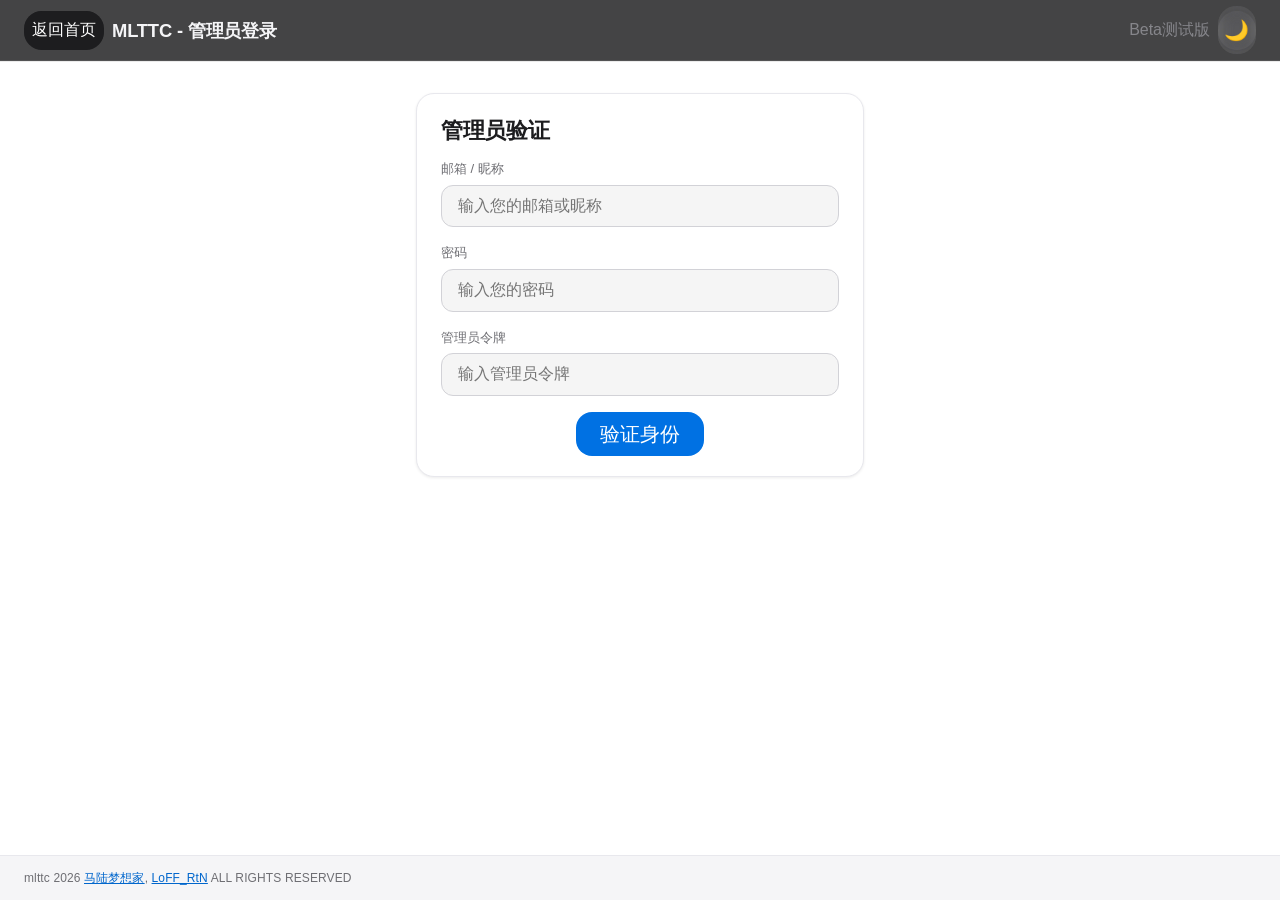
==== commit 1f0e603f: "feat: 增强管理员页面，添加头部邮箱展示功能并优化样式" ====
--- a/index.html
+++ b/index.html
@@ -60,7 +60,7 @@
         const tokenInput = document.getElementById('adminToken');
         const errorDiv = document.getElementById('loginError');
 
-        console.log("V0.1.2.1");
+        console.log("V0.1.2.2");
 
         backBtn.addEventListener('click', () => window.location.href = '/index.html');
 
--- a/style/timetable.css
+++ b/style/timetable.css
@@ -887,6 +887,16 @@
     color: var(--text-muted);
 }
 
+/* 头部导航按钮：hcw-button 的可见样式在阴影 DOM 内，不继承宿主配色，
+   浅色主题下会出现「深底深字」，这里通过组件变量覆盖为反白玻璃效果 */
+hcw-body-header hcw-button,
+[hcw-body-header] hcw-button {
+    --button-bg: rgba(255, 255, 255, 0.14);
+    --button-bg-hl: rgba(255, 255, 255, 0.24);
+    --button-color: var(--nav-text);
+    --button-color-hl: #ffffff;
+}
+
 /* 头部登录邮箱显示 */
 .header-email {
     font-size: 0.82rem;
